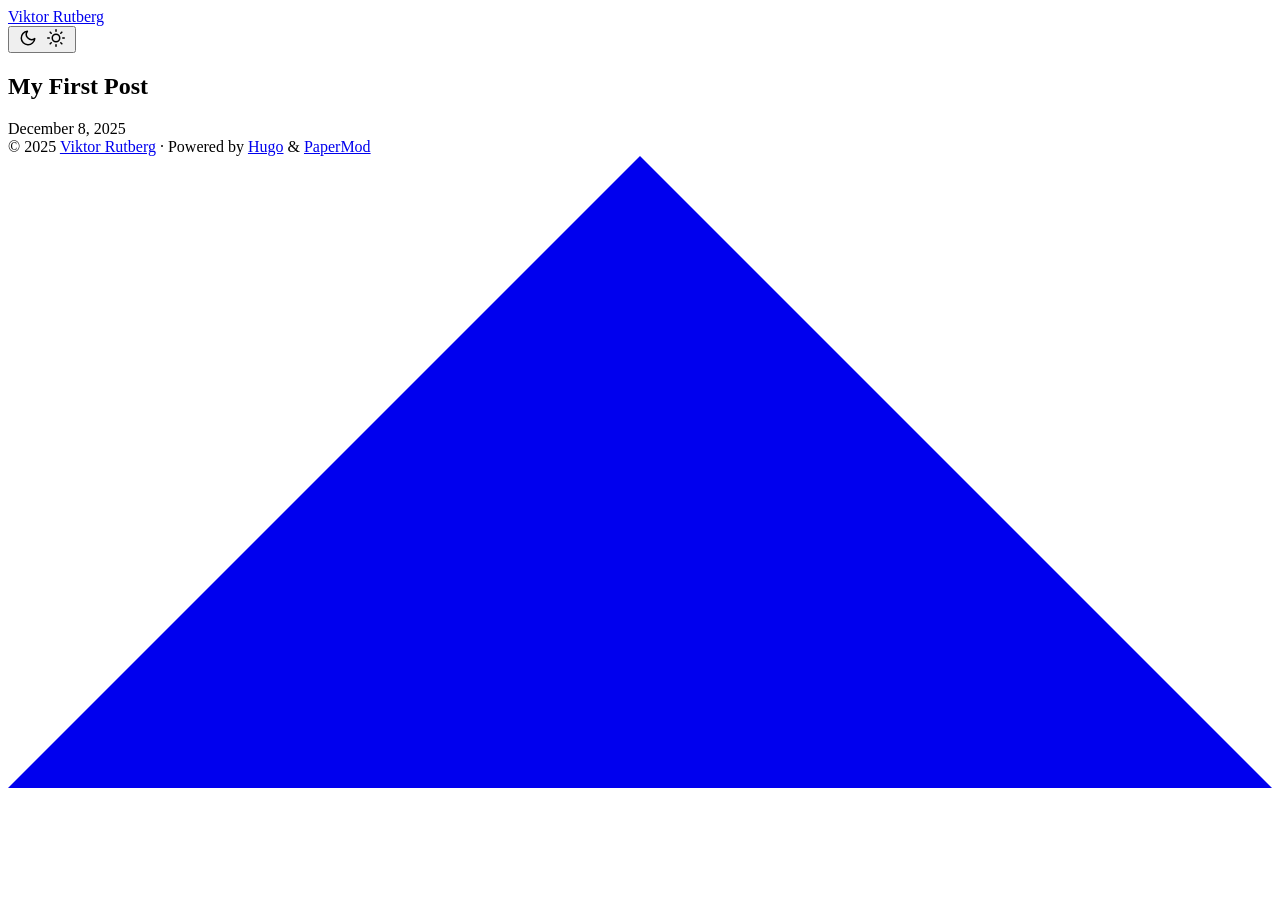
==== public/index.html @ a84096ac "Set up Hugo site" ====
<!DOCTYPE html>
<html lang="en" dir="auto" data-theme="auto">

<head>
	<meta name="generator" content="Hugo 0.152.2"><script src="/livereload.js?mindelay=10&amp;v=2&amp;port=1313&amp;path=livereload" data-no-instant defer></script><meta charset="utf-8">
<meta http-equiv="X-UA-Compatible" content="IE=edge">
<meta name="viewport" content="width=device-width, initial-scale=1, shrink-to-fit=no">
<meta name="robots" content="noindex, nofollow">
<title>Viktor Rutberg</title>

<meta name="description" content="">
<meta name="author" content="">
<link rel="canonical" href="http://localhost:1313/">
<link crossorigin="anonymous" href="/assets/css/stylesheet.343cc480b9ffc8f04ccbe5e968ad674880cab773ec19905e93033065c1e7a804.css" integrity="sha256-NDzEgLn/yPBMy&#43;XpaK1nSIDKt3PsGZBekwMwZcHnqAQ=" rel="preload stylesheet" as="style">
<link rel="icon" href="http://localhost:1313/favicon.ico">
<link rel="icon" type="image/png" sizes="16x16" href="http://localhost:1313/favicon-16x16.png">
<link rel="icon" type="image/png" sizes="32x32" href="http://localhost:1313/favicon-32x32.png">
<link rel="apple-touch-icon" href="http://localhost:1313/apple-touch-icon.png">
<link rel="mask-icon" href="http://localhost:1313/safari-pinned-tab.svg">
<meta name="theme-color" content="#2e2e33">
<meta name="msapplication-TileColor" content="#2e2e33">
<link rel="alternate" type="application/rss+xml" href="http://localhost:1313/index.xml" title="rss">
<link rel="alternate" hreflang="en" href="http://localhost:1313/">
<noscript>
    <style>
        #theme-toggle,
        .top-link {
            display: none;
        }

    </style>
    <style>
        @media (prefers-color-scheme: dark) {
            :root {
                --theme: rgb(29, 30, 32);
                --entry: rgb(46, 46, 51);
                --primary: rgb(218, 218, 219);
                --secondary: rgb(155, 156, 157);
                --tertiary: rgb(65, 66, 68);
                --content: rgb(196, 196, 197);
                --code-block-bg: rgb(46, 46, 51);
                --code-bg: rgb(55, 56, 62);
                --border: rgb(51, 51, 51);
                color-scheme: dark;
            }

            .list {
                background: var(--theme);
            }

            .toc {
                background: var(--entry);
            }
        }

        @media (prefers-color-scheme: light) {
            .list::-webkit-scrollbar-thumb {
                border-color: var(--code-bg);
            }
        }

    </style>
</noscript>
<script>
    if (localStorage.getItem("pref-theme") === "dark") {
        document.querySelector("html").dataset.theme = 'dark';
    } else if (localStorage.getItem("pref-theme") === "light") {
       document.querySelector("html").dataset.theme = 'light';
    } else if (window.matchMedia('(prefers-color-scheme: dark)').matches) {
        document.querySelector("html").dataset.theme = 'dark';
    } else {
        document.querySelector("html").dataset.theme = 'light';
    }

</script>
</head>
<body class="list" id="top">
    <header class="header">
    <nav class="nav">
        <div class="logo">
            <a href="http://localhost:1313/" accesskey="h" title="Viktor Rutberg (Alt + H)">Viktor Rutberg</a>
            <div class="logo-switches">
                <button id="theme-toggle" accesskey="t" title="(Alt + T)" aria-label="Toggle theme">
                    <svg id="moon" xmlns="http://www.w3.org/2000/svg" width="24" height="18" viewBox="0 0 24 24"
                        fill="none" stroke="currentColor" stroke-width="2" stroke-linecap="round"
                        stroke-linejoin="round">
                        <path d="M21 12.79A9 9 0 1 1 11.21 3 7 7 0 0 0 21 12.79z"></path>
                    </svg>
                    <svg id="sun" xmlns="http://www.w3.org/2000/svg" width="24" height="18" viewBox="0 0 24 24"
                        fill="none" stroke="currentColor" stroke-width="2" stroke-linecap="round"
                        stroke-linejoin="round">
                        <circle cx="12" cy="12" r="5"></circle>
                        <line x1="12" y1="1" x2="12" y2="3"></line>
                        <line x1="12" y1="21" x2="12" y2="23"></line>
                        <line x1="4.22" y1="4.22" x2="5.64" y2="5.64"></line>
                        <line x1="18.36" y1="18.36" x2="19.78" y2="19.78"></line>
                        <line x1="1" y1="12" x2="3" y2="12"></line>
                        <line x1="21" y1="12" x2="23" y2="12"></line>
                        <line x1="4.22" y1="19.78" x2="5.64" y2="18.36"></line>
                        <line x1="18.36" y1="5.64" x2="19.78" y2="4.22"></line>
                    </svg>
                </button>
            </div>
        </div>
        <ul id="menu">
        </ul>
    </nav>
</header>
<main class="main"> 

<article class="first-entry"> 
  <header class="entry-header">
    <h2 class="entry-hint-parent">My First Post
    </h2>
  </header>
  <div class="entry-content">
    <p></p>
  </div>
  <footer class="entry-footer"><span title='2025-12-08 09:10:42 +0100 CET'>December 8, 2025</span></footer>
  <a class="entry-link" aria-label="post link to My First Post" href="http://localhost:1313/posts/my-first-post/"></a>
</article>
    </main>
    
<footer class="footer">
        <span>&copy; 2025 <a href="http://localhost:1313/">Viktor Rutberg</a></span> · 

    <span>
        Powered by
        <a href="https://gohugo.io/" rel="noopener noreferrer" target="_blank">Hugo</a> &
        <a href="https://github.com/adityatelange/hugo-PaperMod/" rel="noopener" target="_blank">PaperMod</a>
    </span>
</footer>
<a href="#top" aria-label="go to top" title="Go to Top (Alt + G)" class="top-link" id="top-link" accesskey="g">
    <svg xmlns="http://www.w3.org/2000/svg" viewBox="0 0 12 6" fill="currentColor">
        <path d="M12 6H0l6-6z" />
    </svg>
</a>

<script>
    let menu = document.getElementById('menu');
    if (menu) {
        
        const scrollPosition = localStorage.getItem("menu-scroll-position");
        if (scrollPosition) {
            menu.scrollLeft = parseInt(scrollPosition, 10);
        }
        
        menu.onscroll = function () {
            localStorage.setItem("menu-scroll-position", menu.scrollLeft);
        }
    }

    document.querySelectorAll('a[href^="#"]').forEach(anchor => {
        anchor.addEventListener("click", function (e) {
            e.preventDefault();
            var id = this.getAttribute("href").substr(1);
            if (!window.matchMedia('(prefers-reduced-motion: reduce)').matches) {
                document.querySelector(`[id='${decodeURIComponent(id)}']`).scrollIntoView({
                    behavior: "smooth"
                });
            } else {
                document.querySelector(`[id='${decodeURIComponent(id)}']`).scrollIntoView();
            }
            if (id === "top") {
                history.replaceState(null, null, " ");
            } else {
                history.pushState(null, null, `#${id}`);
            }
        });
    });

</script>
<script>
    var mybutton = document.getElementById("top-link");
    window.onscroll = function () {
        if (document.body.scrollTop > 800 || document.documentElement.scrollTop > 800) {
            mybutton.style.visibility = "visible";
            mybutton.style.opacity = "1";
        } else {
            mybutton.style.visibility = "hidden";
            mybutton.style.opacity = "0";
        }
    };

</script>
<script>
    document.getElementById("theme-toggle").addEventListener("click", () => {
        const html = document.querySelector("html");
        if (html.dataset.theme === "dark") {
            html.dataset.theme = 'light';
            localStorage.setItem("pref-theme", 'light');
        } else {
            html.dataset.theme = 'dark';
            localStorage.setItem("pref-theme", 'dark');
        }
    })

</script>
</body>

</html>
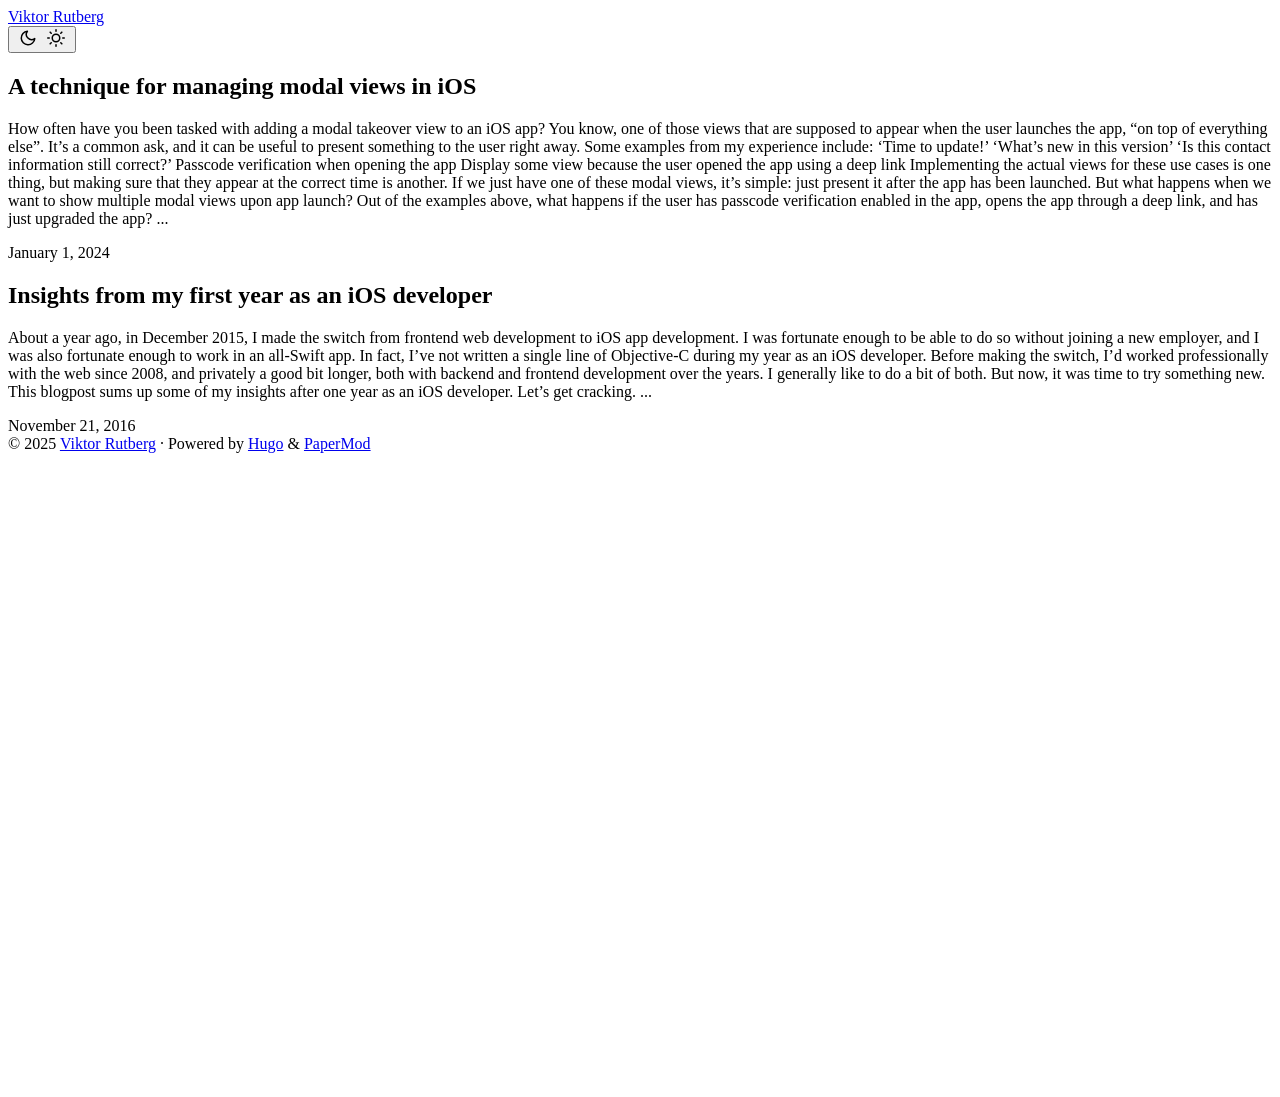
==== commit 3274be3c: "Add some old posts from Medium" ====
--- a/public/index.html
+++ b/public/index.html
@@ -110,14 +110,31 @@
 
 <article class="first-entry"> 
   <header class="entry-header">
-    <h2 class="entry-hint-parent">My First Post
+    <h2 class="entry-hint-parent">A technique for managing modal views in iOS
     </h2>
   </header>
   <div class="entry-content">
-    <p></p>
+    <p>
+How often have you been tasked with adding a modal takeover view to an iOS app? You know, one of those views that are supposed to appear when the user launches the app, “on top of everything else”. It’s a common ask, and it can be useful to present something to the user right away. Some examples from my experience include:
+‘Time to update!’ ‘What’s new in this version’ ‘Is this contact information still correct?’ Passcode verification when opening the app Display some view because the user opened the app using a deep link Implementing the actual views for these use cases is one thing, but making sure that they appear at the correct time is another. If we just have one of these modal views, it’s simple: just present it after the app has been launched. But what happens when we want to show multiple modal views upon app launch? Out of the examples above, what happens if the user has passcode verification enabled in the app, opens the app through a deep link, and has just upgraded the app?
+...</p>
   </div>
-  <footer class="entry-footer"><span title='2025-12-08 09:10:42 +0100 CET'>December 8, 2025</span></footer>
-  <a class="entry-link" aria-label="post link to My First Post" href="http://localhost:1313/posts/my-first-post/"></a>
+  <footer class="entry-footer"><span title='2024-01-01 09:58:21 +0100 CET'>January 1, 2024</span></footer>
+  <a class="entry-link" aria-label="post link to A technique for managing modal views in iOS" href="http://localhost:1313/posts/a-technique-for-managing-modal-views-in-ios/"></a>
+</article>
+
+<article class="post-entry"> 
+  <header class="entry-header">
+    <h2 class="entry-hint-parent">Insights from my first year as an iOS developer
+    </h2>
+  </header>
+  <div class="entry-content">
+    <p>About a year ago, in December 2015, I made the switch from frontend web development to iOS app development. I was fortunate enough to be able to do so without joining a new employer, and I was also fortunate enough to work in an all-Swift app. In fact, I’ve not written a single line of Objective-C during my year as an iOS developer.
+Before making the switch, I’d worked professionally with the web since 2008, and privately a good bit longer, both with backend and frontend development over the years. I generally like to do a bit of both. But now, it was time to try something new. This blogpost sums up some of my insights after one year as an iOS developer. Let’s get cracking.
+...</p>
+  </div>
+  <footer class="entry-footer"><span title='2016-11-21 10:09:12 +0100 CET'>November 21, 2016</span></footer>
+  <a class="entry-link" aria-label="post link to Insights from my first year as an iOS developer" href="http://localhost:1313/posts/insights-from-my-first-year-as-ios-dev/"></a>
 </article>
     </main>
     
